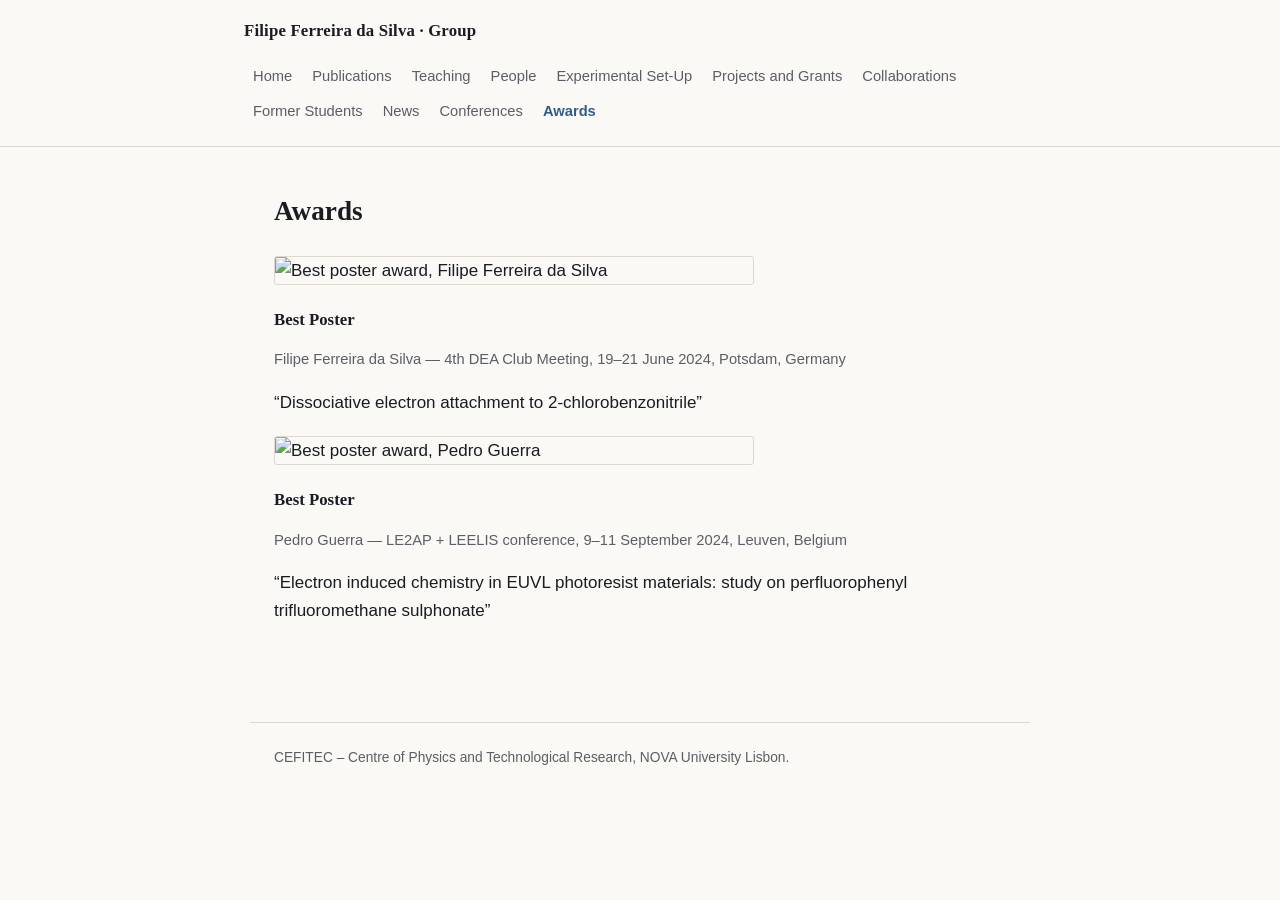
==== awards.html @ 33c1cd49 "Add files via upload" ====
<!DOCTYPE html>
<html lang="en">
<head>
<meta charset="UTF-8">
<meta name="viewport" content="width=device-width, initial-scale=1">
<title>Awards · Filipe Ferreira da Silva</title>
<link rel="stylesheet" href="style.css">
</head>
<body>
<header class="site-header">
  <div class="header-inner">
    <div class="brand"><a href="index.html">Filipe Ferreira da Silva &middot; Group</a></div>
    <nav class="site-nav" aria-label="Main">
      <a href="index.html">Home</a>
      <a href="publications.html">Publications</a>
      <a href="teaching.html">Teaching</a>
      <a href="people.html">People</a>
      <a href="experimental-set-up.html">Experimental Set-Up</a>
      <a href="projects-and-grants.html">Projects and Grants</a>
      <a href="collaborations.html">Collaborations</a>
      <a href="former-students.html">Former Students</a>
      <a href="news.html">News</a>
      <a href="conferences.html">Conferences</a>
      <a href="awards.html" aria-current="page">Awards</a>
    </nav>
  </div>
</header>
<main>

<h1 class="page-title">Awards</h1>

<div class="entry">
  <figure>
    <img class="group-photo" src="https://lh3.googleusercontent.com/sitesv/[base64]w1280" alt="Best poster award, Filipe Ferreira da Silva">
  </figure>
  <h3>Best Poster</h3>
  <p class="meta">Filipe Ferreira da Silva &mdash; 4th DEA Club Meeting, 19&ndash;21 June 2024, Potsdam, Germany</p>
  <p>&ldquo;Dissociative electron attachment to 2-chlorobenzonitrile&rdquo;</p>
</div>

<div class="entry">
  <figure>
    <img class="group-photo" src="https://lh3.googleusercontent.com/sitesv/[base64]w1280" alt="Best poster award, Pedro Guerra">
  </figure>
  <h3>Best Poster</h3>
  <p class="meta">Pedro Guerra &mdash; LE2AP + LEELIS conference, 9&ndash;11 September 2024, Leuven, Belgium</p>
  <p>&ldquo;Electron induced chemistry in EUVL photoresist materials: study on perfluorophenyl trifluoromethane sulphonate&rdquo;</p>
</div>

</main>
<footer class="site-footer">
  CEFITEC &ndash; Centre of Physics and Technological Research, NOVA University Lisbon.
</footer>
</body>
</html>
---- style.css ----
:root {
  --ink: #1a1c22;
  --paper: #faf9f6;
  --line: #dcd8cf;
  --accent: #2f5d8a;
  --accent-soft: #e8eef4;
  --muted: #5c5e66;
  --serif: "Source Serif Pro", "Iowan Old Style", Georgia, "Times New Roman", serif;
  --sans: -apple-system, "Segoe UI", Helvetica, Arial, sans-serif;
}

* { box-sizing: border-box; }

html { scroll-behavior: smooth; }

body {
  margin: 0;
  background: var(--paper);
  color: var(--ink);
  font-family: var(--sans);
  font-size: 17px;
  line-height: 1.6;
}

a { color: var(--accent); text-decoration: none; }
a:hover { text-decoration: underline; }
a:focus-visible, button:focus-visible { outline: 2px solid var(--accent); outline-offset: 2px; }

header.site-header {
  border-bottom: 1px solid var(--line);
  background: var(--paper);
  position: sticky;
  top: 0;
  z-index: 10;
}

.header-inner {
  max-width: 840px;
  margin: 0 auto;
  padding: 18px 24px;
  display: flex;
  align-items: baseline;
  justify-content: space-between;
  gap: 16px;
  flex-wrap: wrap;
}

.brand {
  font-family: var(--serif);
  font-size: 1.05rem;
  font-weight: 600;
  color: var(--ink);
  letter-spacing: 0.01em;
}
.brand a { color: inherit; }
.brand a:hover { text-decoration: none; }

nav.site-nav {
  display: flex;
  flex-wrap: wrap;
  gap: 4px 2px;
  font-size: 0.92rem;
}

nav.site-nav a {
  color: var(--muted);
  padding: 4px 9px;
  border-radius: 3px;
}

nav.site-nav a:hover {
  color: var(--ink);
  text-decoration: none;
  background: var(--accent-soft);
}

nav.site-nav a[aria-current="page"] {
  color: var(--accent);
  font-weight: 600;
}

main {
  max-width: 780px;
  margin: 0 auto;
  padding: 48px 24px 80px;
}

h1 {
  font-family: var(--serif);
  font-size: 2.1rem;
  line-height: 1.2;
  margin: 0 0 6px;
}

h1.page-title { font-size: 1.7rem; margin-bottom: 28px; }

h2 {
  font-family: var(--serif);
  font-size: 1.25rem;
  margin: 40px 0 12px;
  padding-bottom: 6px;
  border-bottom: 1px solid var(--line);
}

h3 {
  font-family: var(--serif);
  font-size: 1.05rem;
  margin: 22px 0 4px;
}

.subtitle {
  color: var(--muted);
  font-size: 1.05rem;
  margin: 0 0 24px;
}

.contact-block p { margin: 2px 0; }

.hero {
  display: flex;
  gap: 28px;
  align-items: flex-start;
  flex-wrap: wrap;
  margin-bottom: 8px;
}

.hero img {
  width: 168px;
  height: 168px;
  object-fit: cover;
  border-radius: 3px;
  border: 1px solid var(--line);
}

.hero-text { flex: 1; min-width: 240px; }

ul.plain {
  margin: 8px 0 0;
  padding-left: 1.1em;
}
ul.plain li { margin-bottom: 6px; }

.pub-year {
  font-family: var(--serif);
  font-weight: 600;
  color: var(--accent);
  margin: 30px 0 10px;
  font-size: 1.1rem;
}

.pub-list { list-style: none; margin: 0; padding: 0; }
.pub-list li {
  padding: 10px 0;
  border-bottom: 1px dotted var(--line);
  font-size: 0.96rem;
}
.pub-list li:last-child { border-bottom: none; }
.pub-tag { color: var(--accent); font-weight: 600; margin-right: 6px; }
.pub-authors { color: var(--muted); display: block; margin-top: 2px; }
.pub-venue { font-style: italic; }

.person {
  padding: 14px 0;
  border-bottom: 1px solid var(--line);
}
.person:last-child { border-bottom: none; }
.person .name { font-weight: 600; }
.person .role { color: var(--muted); font-size: 0.94rem; }

.group-photo {
  width: 100%;
  max-width: 480px;
  border-radius: 3px;
  border: 1px solid var(--line);
  margin: 8px 0 20px;
  display: block;
}

figure { margin: 20px 0; }
figure img {
  width: 100%;
  max-width: 520px;
  border: 1px solid var(--line);
  border-radius: 3px;
  display: block;
}
figcaption { color: var(--muted); font-size: 0.9rem; margin-top: 6px; }

.entry { margin-bottom: 18px; }
.entry .meta { color: var(--muted); font-size: 0.92rem; }

table.simple {
  border-collapse: collapse;
  width: 100%;
  margin: 12px 0 28px;
  font-size: 0.95rem;
}
table.simple td, table.simple th {
  text-align: left;
  padding: 8px 10px 8px 0;
  border-bottom: 1px solid var(--line);
  vertical-align: top;
}

footer.site-footer {
  max-width: 780px;
  margin: 0 auto;
  padding: 24px 24px 60px;
  color: var(--muted);
  font-size: 0.86rem;
  border-top: 1px solid var(--line);
}

@media (max-width: 600px) {
  h1 { font-size: 1.6rem; }
  .hero img { width: 128px; height: 128px; }
}
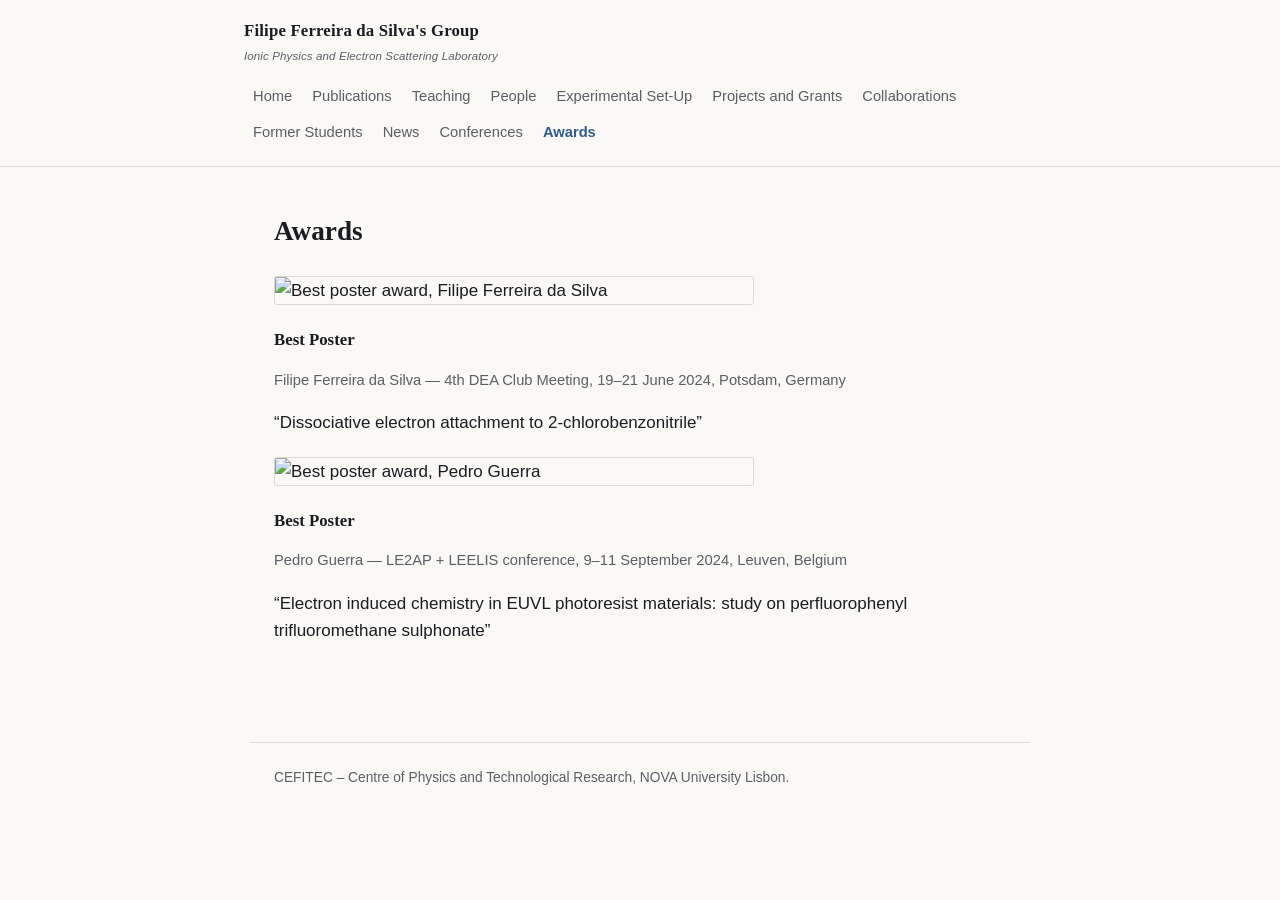
==== commit 880a34df: "Add files via upload" ====
--- a/awards.html
+++ b/awards.html
@@ -9,7 +9,7 @@
 <body>
 <header class="site-header">
   <div class="header-inner">
-    <div class="brand"><a href="index.html">Filipe Ferreira da Silva &middot; Group</a></div>
+    <div class="brand"><a href="index.html">Filipe Ferreira da Silva's Group<span class="brand-sub">Ionic Physics and Electron Scattering Laboratory</span></a></div>
     <nav class="site-nav" aria-label="Main">
       <a href="index.html">Home</a>
       <a href="publications.html">Publications</a>
--- a/style.css
+++ b/style.css
@@ -39,7 +39,7 @@
   margin: 0 auto;
   padding: 18px 24px;
   display: flex;
-  align-items: baseline;
+  align-items: center;
   justify-content: space-between;
   gap: 16px;
   flex-wrap: wrap;
@@ -54,6 +54,16 @@
 }
 .brand a { color: inherit; }
 .brand a:hover { text-decoration: none; }
+.brand-sub {
+  display: block;
+  font-family: var(--sans);
+  font-size: 0.72rem;
+  font-weight: 400;
+  font-style: italic;
+  color: var(--muted);
+  letter-spacing: 0.01em;
+  margin-top: 2px;
+}
 
 nav.site-nav {
   display: flex;
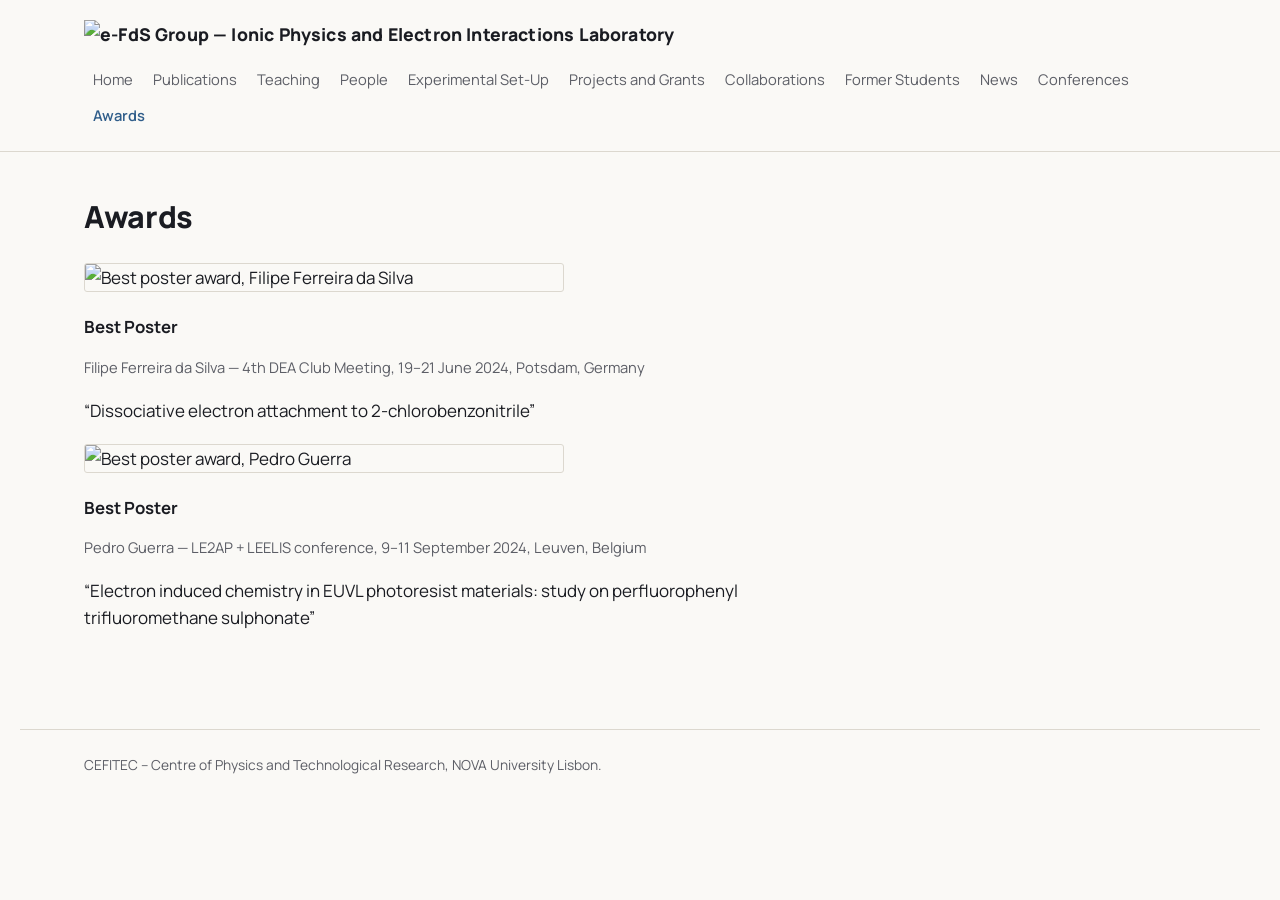
==== commit 200485c3: "Add files via upload" ====
--- a/awards.html
+++ b/awards.html
@@ -3,13 +3,13 @@
 <head>
 <meta charset="UTF-8">
 <meta name="viewport" content="width=device-width, initial-scale=1">
-<title>Awards · Filipe Ferreira da Silva</title>
+<title>Awards Â· Filipe Ferreira da Silva</title>
 <link rel="stylesheet" href="style.css">
 </head>
 <body>
 <header class="site-header">
   <div class="header-inner">
-    <div class="brand"><a href="index.html">Filipe Ferreira da Silva's Group<span class="brand-sub">Ionic Physics and Electron Scattering Laboratory</span></a></div>
+    <div class="brand"><a href="index.html"><img src="logo.png" alt="e-FdS Group — Ionic Physics and Electron Interactions Laboratory" class="logo-img"></a></div>
     <nav class="site-nav" aria-label="Main">
       <a href="index.html">Home</a>
       <a href="publications.html">Publications</a>
@@ -31,7 +31,7 @@
 
 <div class="entry">
   <figure>
-    <img class="group-photo" src="https://lh3.googleusercontent.com/sitesv/[base64]w1280" alt="Best poster award, Filipe Ferreira da Silva">
+    <img class="group-photo" src="img/awards-poster1.jpg" alt="Best poster award, Filipe Ferreira da Silva">
   </figure>
   <h3>Best Poster</h3>
   <p class="meta">Filipe Ferreira da Silva &mdash; 4th DEA Club Meeting, 19&ndash;21 June 2024, Potsdam, Germany</p>
@@ -40,7 +40,7 @@
 
 <div class="entry">
   <figure>
-    <img class="group-photo" src="https://lh3.googleusercontent.com/sitesv/[base64]w1280" alt="Best poster award, Pedro Guerra">
+    <img class="group-photo" src="img/awards-poster2.jpg" alt="Best poster award, Pedro Guerra">
   </figure>
   <h3>Best Poster</h3>
   <p class="meta">Pedro Guerra &mdash; LE2AP + LEELIS conference, 9&ndash;11 September 2024, Leuven, Belgium</p>
--- a/style.css
+++ b/style.css
@@ -1,3 +1,5 @@
+@import url('https://fonts.googleapis.com/css2?family=Manrope:wght@400;500;600;700;800&display=swap');
+
 :root {
   --ink: #1a1c22;
   --paper: #faf9f6;
@@ -5,8 +7,9 @@
   --accent: #2f5d8a;
   --accent-soft: #e8eef4;
   --muted: #5c5e66;
-  --serif: "Source Serif Pro", "Iowan Old Style", Georgia, "Times New Roman", serif;
-  --sans: -apple-system, "Segoe UI", Helvetica, Arial, sans-serif;
+  --font: "Manrope", -apple-system, "Segoe UI", Helvetica, Arial, sans-serif;
+  --wide: 1240px;
+  --text-measure: 68ch;
 }
 
 * { box-sizing: border-box; }
@@ -17,7 +20,7 @@
   margin: 0;
   background: var(--paper);
   color: var(--ink);
-  font-family: var(--sans);
+  font-family: var(--font);
   font-size: 17px;
   line-height: 1.6;
 }
@@ -35,9 +38,9 @@
 }
 
 .header-inner {
-  max-width: 840px;
+  max-width: var(--wide);
   margin: 0 auto;
-  padding: 18px 24px;
+  padding: 20px clamp(24px, 5vw, 64px);
   display: flex;
   align-items: center;
   justify-content: space-between;
@@ -46,9 +49,9 @@
 }
 
 .brand {
-  font-family: var(--serif);
-  font-size: 1.05rem;
-  font-weight: 600;
+  font-family: var(--font);
+  font-size: 1.1rem;
+  font-weight: 800;
   color: var(--ink);
   letter-spacing: 0.01em;
 }
@@ -56,13 +59,14 @@
 .brand a:hover { text-decoration: none; }
 .brand-sub {
   display: block;
-  font-family: var(--sans);
+  font-family: var(--font);
   font-size: 0.72rem;
-  font-weight: 400;
-  font-style: italic;
-  color: var(--muted);
-  letter-spacing: 0.01em;
-  margin-top: 2px;
+  font-weight: 500;
+  font-style: normal;
+  text-transform: uppercase;
+  letter-spacing: 0.06em;
+  color: var(--muted);
+  margin-top: 3px;
 }
 
 nav.site-nav {
@@ -90,30 +94,34 @@
 }
 
 main {
-  max-width: 780px;
+  max-width: var(--wide);
   margin: 0 auto;
-  padding: 48px 24px 80px;
+  padding: 48px clamp(24px, 5vw, 64px) 80px;
 }
 
 h1 {
-  font-family: var(--serif);
-  font-size: 2.1rem;
-  line-height: 1.2;
+  font-family: var(--font);
+  font-weight: 800;
+  font-size: 2.3rem;
+  line-height: 1.15;
   margin: 0 0 6px;
-}
-
-h1.page-title { font-size: 1.7rem; margin-bottom: 28px; }
+  letter-spacing: -0.01em;
+}
+
+h1.page-title { font-size: 1.9rem; margin-bottom: 28px; }
 
 h2 {
-  font-family: var(--serif);
-  font-size: 1.25rem;
+  font-family: var(--font);
+  font-weight: 700;
+  font-size: 1.3rem;
   margin: 40px 0 12px;
   padding-bottom: 6px;
   border-bottom: 1px solid var(--line);
 }
 
 h3 {
-  font-family: var(--serif);
+  font-family: var(--font);
+  font-weight: 700;
   font-size: 1.05rem;
   margin: 22px 0 4px;
 }
@@ -122,59 +130,68 @@
   color: var(--muted);
   font-size: 1.05rem;
   margin: 0 0 24px;
+  max-width: var(--text-measure);
 }
 
 .contact-block p { margin: 2px 0; }
 
 .hero {
   display: flex;
-  gap: 28px;
+  gap: 40px;
   align-items: flex-start;
   flex-wrap: wrap;
   margin-bottom: 8px;
 }
 
 .hero img {
-  width: 168px;
-  height: 168px;
+  width: 220px;
+  height: 220px;
   object-fit: cover;
-  border-radius: 3px;
+  border-radius: 4px;
   border: 1px solid var(--line);
 }
 
-.hero-text { flex: 1; min-width: 240px; }
+.hero-text { flex: 1; min-width: 280px; max-width: var(--text-measure); }
 
 ul.plain {
   margin: 8px 0 0;
   padding-left: 1.1em;
+  max-width: var(--text-measure);
 }
 ul.plain li { margin-bottom: 6px; }
 
 .pub-year {
-  font-family: var(--serif);
-  font-weight: 600;
+  font-family: var(--font);
+  font-weight: 800;
   color: var(--accent);
   margin: 30px 0 10px;
-  font-size: 1.1rem;
-}
-
-.pub-list { list-style: none; margin: 0; padding: 0; }
+  font-size: 1.15rem;
+}
+
+.pub-list {
+  list-style: none;
+  margin: 0;
+  padding: 0;
+  display: grid;
+  grid-template-columns: repeat(auto-fill, minmax(340px, 1fr));
+  gap: 4px 32px;
+}
 .pub-list li {
   padding: 10px 0;
   border-bottom: 1px dotted var(--line);
   font-size: 0.96rem;
 }
 .pub-list li:last-child { border-bottom: none; }
-.pub-tag { color: var(--accent); font-weight: 600; margin-right: 6px; }
+.pub-tag { color: var(--accent); font-weight: 700; margin-right: 6px; }
 .pub-authors { color: var(--muted); display: block; margin-top: 2px; }
-.pub-venue { font-style: italic; }
+.pub-venue { font-style: italic; display: block; color: var(--muted); }
 
 .person {
   padding: 14px 0;
   border-bottom: 1px solid var(--line);
 }
 .person:last-child { border-bottom: none; }
-.person .name { font-weight: 600; }
+.person .name { font-weight: 700; }
 .person .role { color: var(--muted); font-size: 0.94rem; }
 
 .group-photo {
@@ -196,12 +213,13 @@
 }
 figcaption { color: var(--muted); font-size: 0.9rem; margin-top: 6px; }
 
-.entry { margin-bottom: 18px; }
+.entry { margin-bottom: 18px; max-width: var(--text-measure); }
 .entry .meta { color: var(--muted); font-size: 0.92rem; }
 
 table.simple {
   border-collapse: collapse;
   width: 100%;
+  max-width: var(--text-measure);
   margin: 12px 0 28px;
   font-size: 0.95rem;
 }
@@ -213,15 +231,16 @@
 }
 
 footer.site-footer {
-  max-width: 780px;
+  max-width: var(--wide);
   margin: 0 auto;
-  padding: 24px 24px 60px;
+  padding: 24px clamp(24px, 5vw, 64px) 60px;
   color: var(--muted);
   font-size: 0.86rem;
   border-top: 1px solid var(--line);
 }
 
 @media (max-width: 600px) {
-  h1 { font-size: 1.6rem; }
+  h1 { font-size: 1.7rem; }
   .hero img { width: 128px; height: 128px; }
-}
+  .pub-list { grid-template-columns: 1fr; }
+}
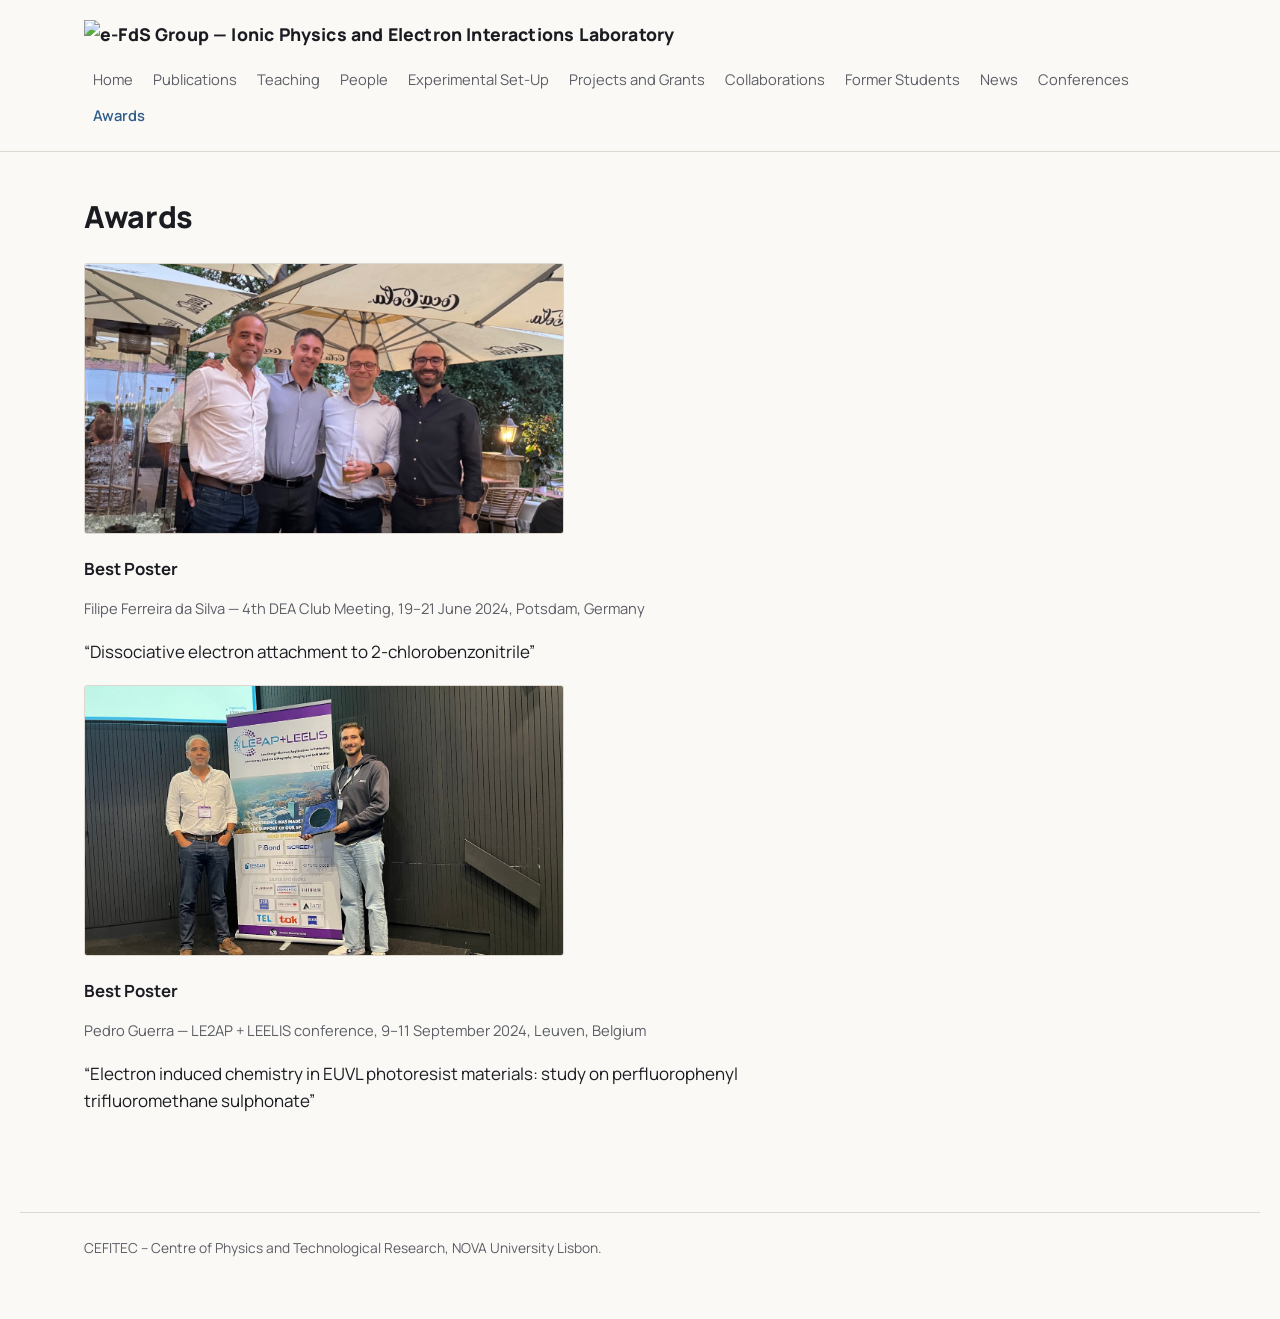
==== commit 68ab6929: "Add files via upload" ====
--- a/awards.html
+++ b/awards.html
@@ -31,7 +31,7 @@
 
 <div class="entry">
   <figure>
-    <img class="group-photo" src="img/awards-poster1.jpg" alt="Best poster award, Filipe Ferreira da Silva">
+    <img class="group-photo" src="awards-poster1.jpg" alt="Best poster award, Filipe Ferreira da Silva">
   </figure>
   <h3>Best Poster</h3>
   <p class="meta">Filipe Ferreira da Silva &mdash; 4th DEA Club Meeting, 19&ndash;21 June 2024, Potsdam, Germany</p>
@@ -40,7 +40,7 @@
 
 <div class="entry">
   <figure>
-    <img class="group-photo" src="img/awards-poster2.jpg" alt="Best poster award, Pedro Guerra">
+    <img class="group-photo" src="awards-poster2.jpg" alt="Best poster award, Pedro Guerra">
   </figure>
   <h3>Best Poster</h3>
   <p class="meta">Pedro Guerra &mdash; LE2AP + LEELIS conference, 9&ndash;11 September 2024, Leuven, Belgium</p>
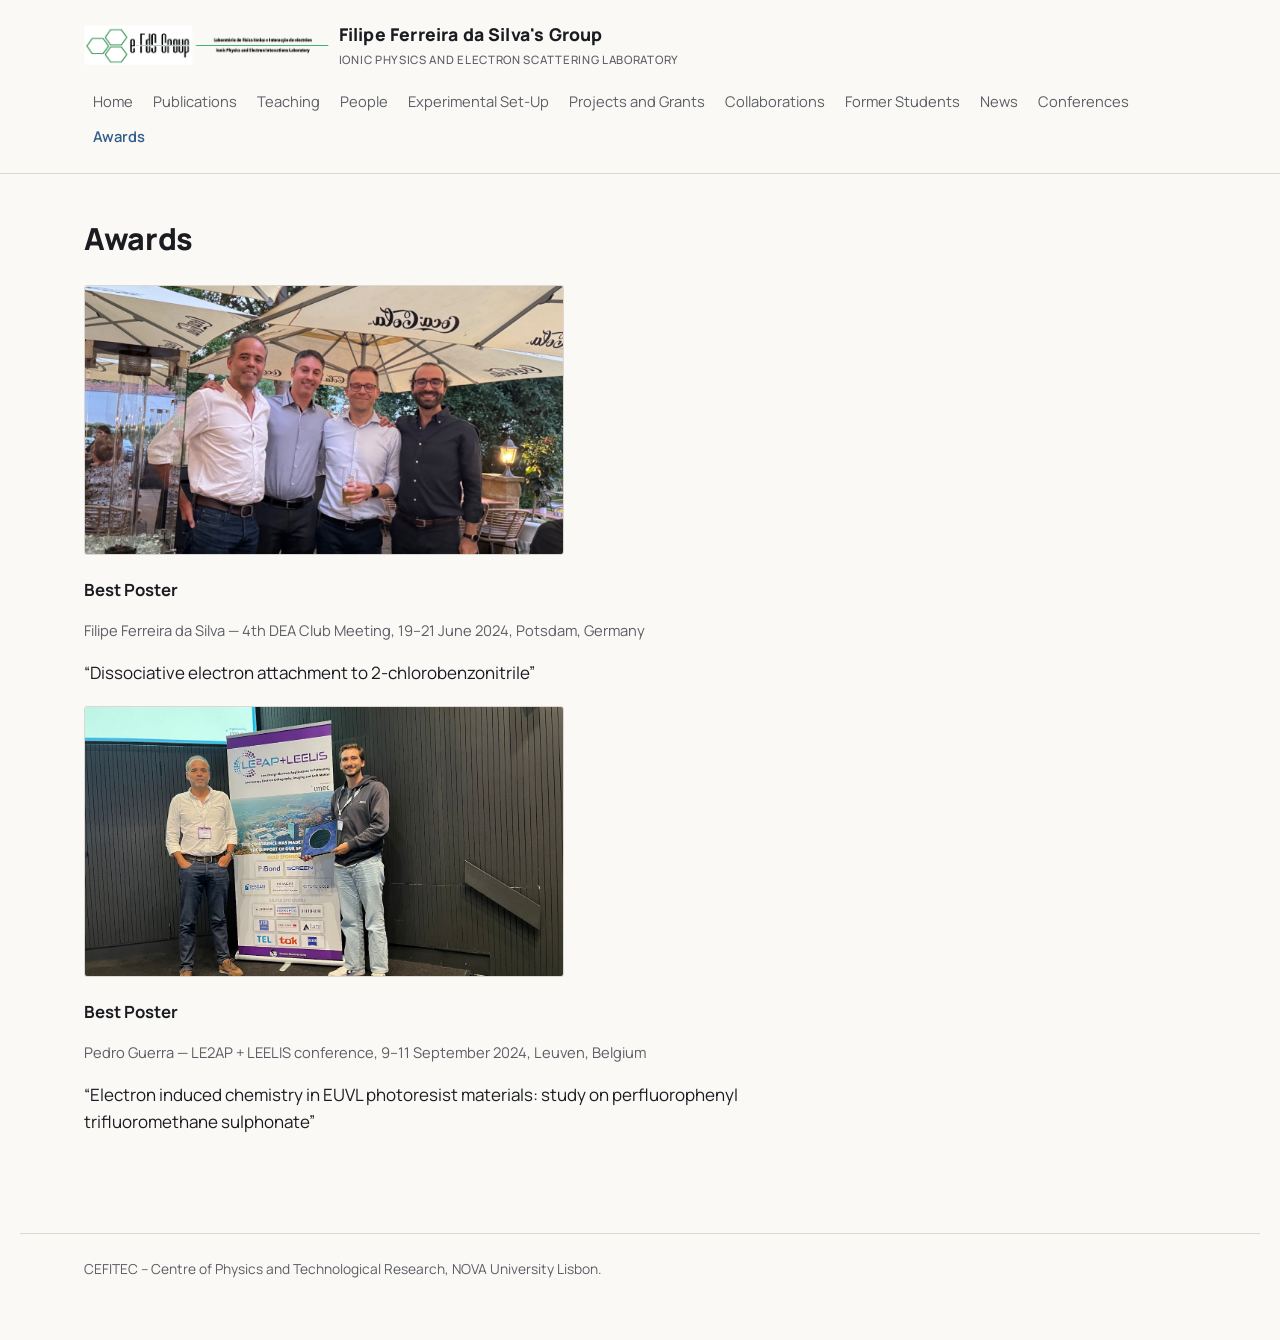
==== commit 807d18bc: "Add files via upload" ====
--- a/awards.html
+++ b/awards.html
@@ -9,7 +9,7 @@
 <body>
 <header class="site-header">
   <div class="header-inner">
-    <div class="brand"><a href="index.html"><img src="logo.png" alt="e-FdS Group — Ionic Physics and Electron Interactions Laboratory" class="logo-img"></a></div>
+    <div class="brand"><a href="index.html"><img src="logo.png" alt="e-FdS Group logo" class="logo-img"><span class="brand-text">Filipe Ferreira da Silva's Group<span class="brand-sub">Ionic Physics and Electron Scattering Laboratory</span></span></a></div>
     <nav class="site-nav" aria-label="Main">
       <a href="index.html">Home</a>
       <a href="publications.html">Publications</a>
--- a/style.css
+++ b/style.css
@@ -55,14 +55,26 @@
   color: var(--ink);
   letter-spacing: 0.01em;
 }
-.brand a { color: inherit; }
+.brand a {
+  display: flex;
+  align-items: center;
+  gap: 10px;
+  color: inherit;
+  text-decoration: none;
+}
 .brand a:hover { text-decoration: none; }
+.logo-img {
+  height: 40px;
+  width: auto;
+  display: block;
+  flex-shrink: 0;
+}
+.brand-text { display: block; }
 .brand-sub {
   display: block;
   font-family: var(--font);
   font-size: 0.72rem;
   font-weight: 500;
-  font-style: normal;
   text-transform: uppercase;
   letter-spacing: 0.06em;
   color: var(--muted);
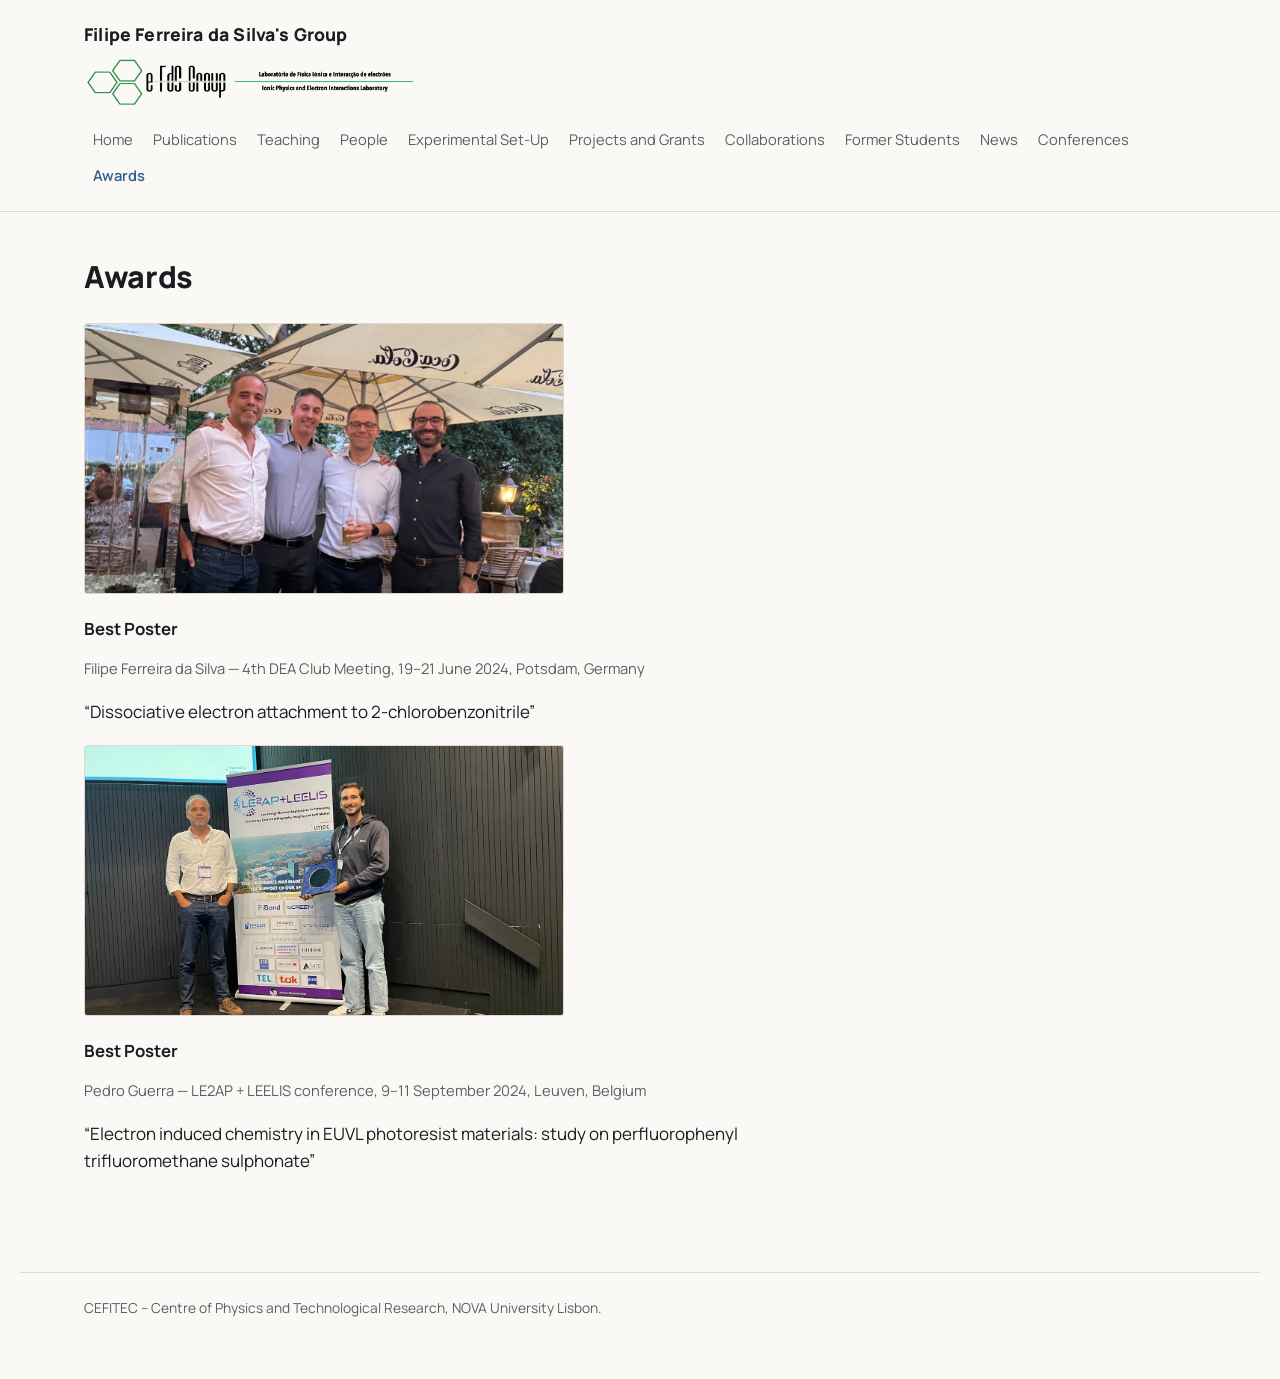
==== commit b580c0a1: "Add files via upload" ====
--- a/awards.html
+++ b/awards.html
@@ -9,7 +9,7 @@
 <body>
 <header class="site-header">
   <div class="header-inner">
-    <div class="brand"><a href="index.html"><img src="logo.png" alt="e-FdS Group logo" class="logo-img"><span class="brand-text">Filipe Ferreira da Silva's Group<span class="brand-sub">Ionic Physics and Electron Scattering Laboratory</span></span></a></div>
+    <div class="brand"><a href="index.html"><img src="logo.png" alt="e-FdS Group logo" class="logo-img"><span class="brand-text">Filipe Ferreira da Silva's Group</span></a></div>
     <nav class="site-nav" aria-label="Main">
       <a href="index.html">Home</a>
       <a href="publications.html">Publications</a>
--- a/style.css
+++ b/style.css
@@ -57,29 +57,19 @@
 }
 .brand a {
   display: flex;
-  align-items: center;
-  gap: 10px;
+  flex-direction: column-reverse;
+  align-items: flex-start;
+  gap: 6px;
   color: inherit;
   text-decoration: none;
 }
 .brand a:hover { text-decoration: none; }
 .logo-img {
-  height: 40px;
+  height: 54px;
   width: auto;
   display: block;
-  flex-shrink: 0;
 }
 .brand-text { display: block; }
-.brand-sub {
-  display: block;
-  font-family: var(--font);
-  font-size: 0.72rem;
-  font-weight: 500;
-  text-transform: uppercase;
-  letter-spacing: 0.06em;
-  color: var(--muted);
-  margin-top: 3px;
-}
 
 nav.site-nav {
   display: flex;
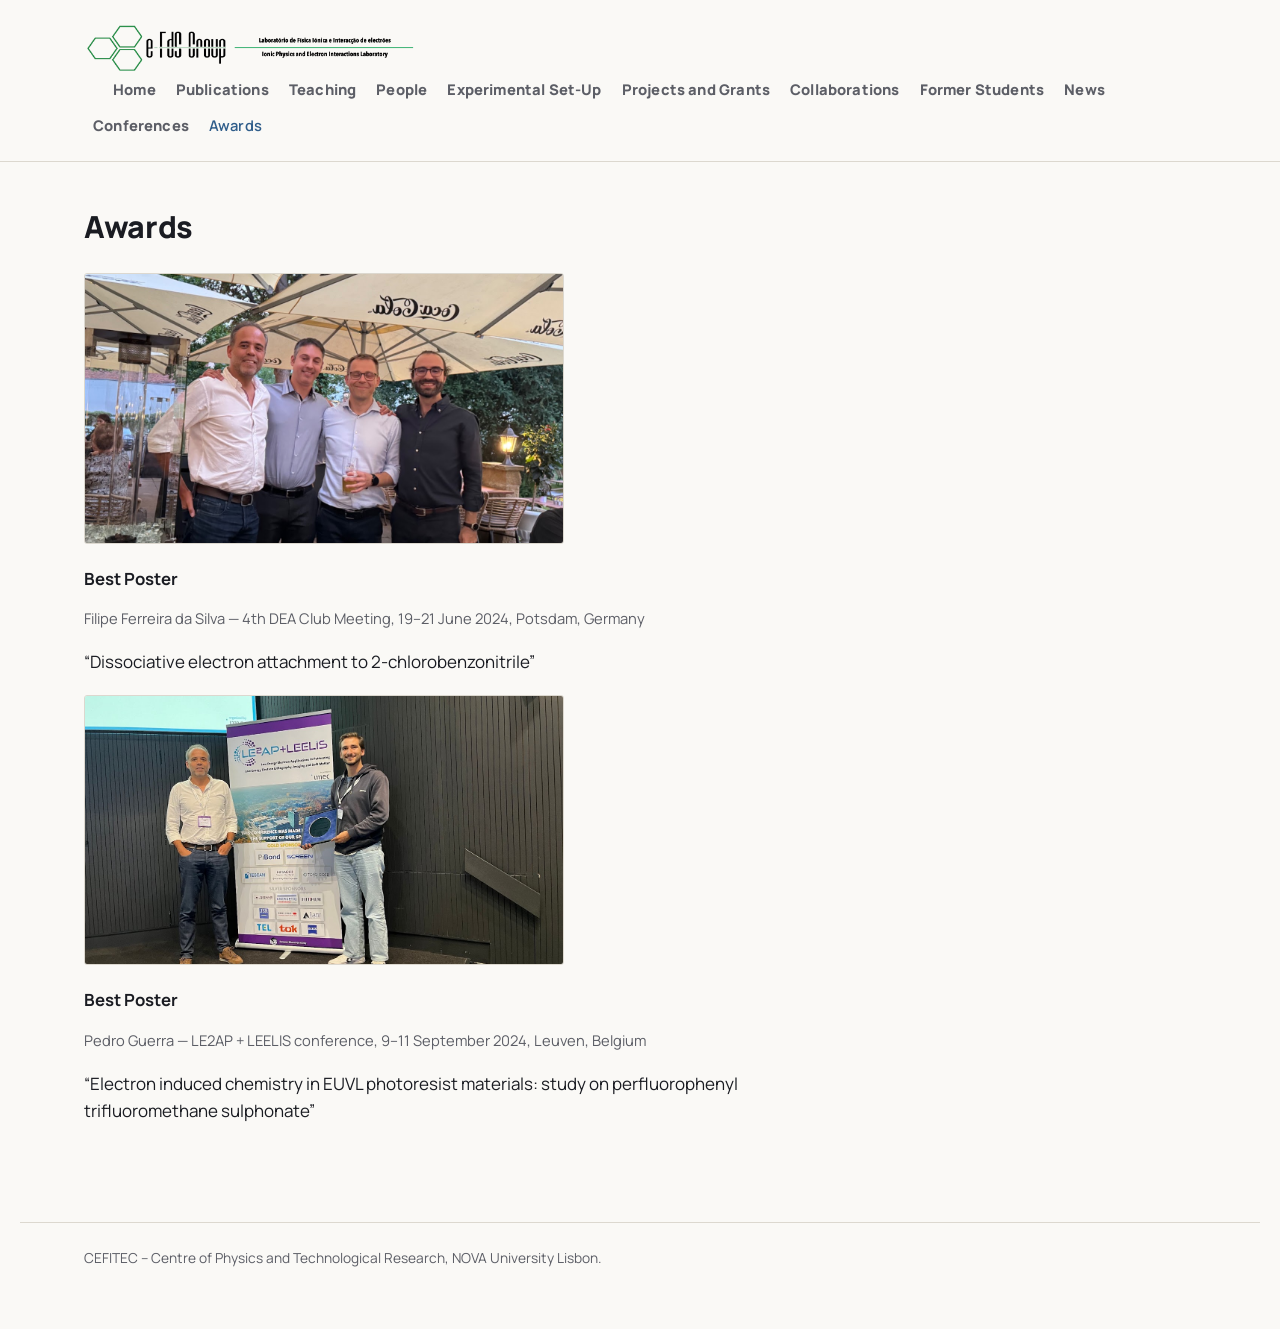
==== commit ea2d47b9: "Update awards.html" ====
--- a/awards.html
+++ b/awards.html
@@ -9,7 +9,7 @@
 <body>
 <header class="site-header">
   <div class="header-inner">
-    <div class="brand"><a href="index.html"><img src="logo.png" alt="e-FdS Group logo" class="logo-img"><span class="brand-text">Filipe Ferreira da Silva's Group</span></a></div>
+    <div class="brand"><a href="index.html"><img src="logo.png" alt="e-FdS Group logo" class="logo-img">
     <nav class="site-nav" aria-label="Main">
       <a href="index.html">Home</a>
       <a href="publications.html">Publications</a>
